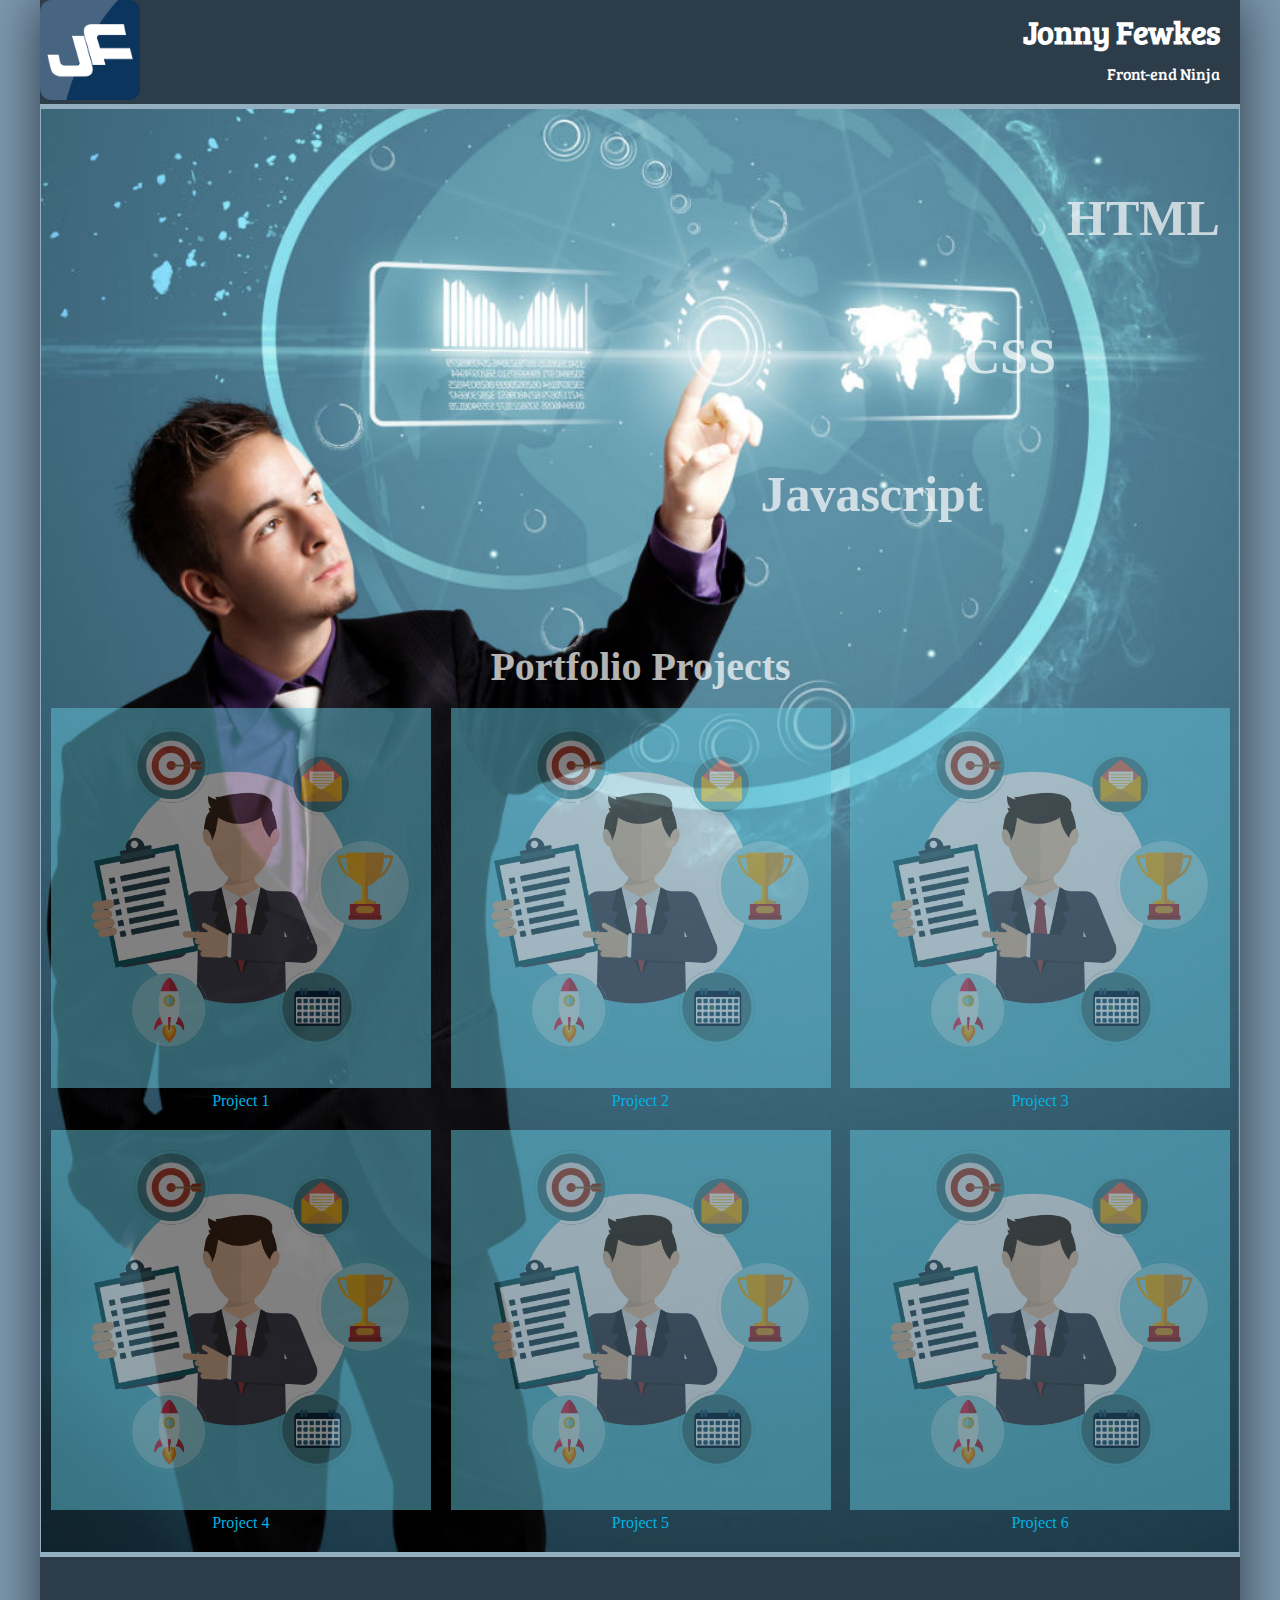
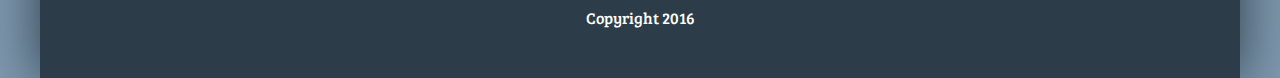
==== index.html @ 89eeee8e "first submission to udacity grader" ====
<!DOCTYPE html>
<html lang="en">
<head>
    <meta charset="UTF-8">
    <title>Title</title>
    <link href="https://fonts.googleapis.com/css?family=Bree+Serif" rel="stylesheet">
    <link href="css/main.css" rel="stylesheet" type="text/css">
    <link href="https://maxcdn.bootstrapcdn.com/font-awesome/4.6.3/css/font-awesome.min.css" rel="stylesheet" integrity="sha384-T8Gy5hrqNKT+hzMclPo118YTQO6cYprQmhrYwIiQ/3axmI1hQomh7Ud2hPOy8SP1" crossorigin="anonymous">
</head>
<body>
<div class="grid">
    <header class="row head">
        <div class="col-2"><img class="logo" src="img/logo.png"></div>
        <div class="col-10 vert">
            <h1 class="rightAlignText name">
                Jonny Fewkes
            </h1>
            <p class="rightAlignText name">Front-end Ninja</p>
        </div>
    </header>
    <section class="mainContent">
        <div class="row">
          <div class="col-7"></div>
          <div class="col-5">
              <h2 class="rightAlignText codeLanguageTop">HTML</h2>
              <h2 class="centerText codeLanguageMiddle">CSS</h2>
              <h2 class="codeLanguageBottom">Javascript</h2>
          </div>
        </div>
        <h3 class="centerText sectionHeading">Portfolio Projects</h3>
        <i class="fa fa-caret-down fa-3x center" aria-hidden="true"></i>
        <div class="row">
            <div class="col-4"><img class="projects" src="img/placeholder.jpeg"><p class="centerText"> <a href="#">Project 1</a></p></div>
            <div class="col-4"><img class="projects" src="img/placeholder.jpeg"><p class="centerText"> <a href="#">Project 2</a></p></div>
            <div class="col-4"><img class="projects" src="img/placeholder.jpeg"><p class="centerText"> <a href="#">Project 3</a></p></div>
        </div>
        <div class="row bottomProjectRow">
            <div class="col-4"><img class="projects" src="img/placeholder.jpeg"><p class="centerText projectTitle"> <a href="#">Project 4</a></p></div>
            <div class="col-4"><img class="projects" src="img/placeholder.jpeg"><p class="centerText projectTitle"> <a href="#">Project 5</a></p></div>
            <div class="col-4"><img class="projects" src="img/placeholder.jpeg"><p class="centerText projectTitle"> <a href="#">Project 6</a></p></div>
        </div>
    </section>
    <footer class="row foot">
        <p class="col-12 centerText">Copyright 2016</p>
    </footer>
</div>
</body>
</html>
---- css/main.css ----
* {
    /*border: 1px solid red !important;*/
}

* {
    -webkit-box-sizing: border-box;
    -moz-box-sizing: border-box;
    -ms-box-sizing: border-box;
    box-sizing: border-box;
    margin: 0;
    padding: 0;
}

a {
    display: block;
    color: #02b3e4;
    text-decoration: inherit; /* no underline */
}

a:hover {
    color: white;
    cursor: pointer;
}

body {
    background: #7d97ad;
    color: #ffffff;
}
.center {
    margin: 0 0 20px 49%;
}
.grid {
    margin: 0 auto;
    max-width: 1200px;
    width: 100%;
    box-shadow: #2d3c49 0px 0px 50px;
}

.row {
    width: 100%;
    margin-bottom: 20px;
    display: flex;
}

.col-1 {
    width: 8.33%;
}

.col-2 {
    width: 16.66%;
}

.col-3 {
    width: 25%;
}

.col-4 {
    width: 33.33%;
}

.col-5 {
    width: 41.66%;
}

.col-6 {
    width: 50%;
}

.col-7 {
    width: 58.33%;
}

.col-8 {
    width: 66.66%;
}

.col-9 {
    width: 75%;
}

.col-10 {
    width: 83.33%;
}

.col-11 {
    width: 91.66%;
}

.col-12 {
    width: 100%;
}

.mainContent {
    background: url("../img/mainContentPic.jpg");
    background-position-y: -90px;
    border-top: 5px solid #94afc0;
    border-left: 1px solid #94afc0;
    border-bottom: 5px solid #94afc0;

    background-size: cover;
}
.name {
    font-family: 'Bree Serif', serif;
    margin-top: 10px;
    margin-right: 20px;
}
h2 {
    font-size: 50px;
    margin: 80px 0;

}

h3 {
    font-size: 40px;
    margin: 40px 0;
}
.projects {
    max-width: 380px;
    margin-left: 10px;
    opacity: .5;
}
.projects:hover {
    opacity: 1;
    cursor: pointer;
}
.projectTitle {
    margin-bottom: 20px;
}
.centerText {
    text-align: center;
}
.rightAlignText {
    text-align: right;
}
.codeLanguageTop {
    margin-right: 20px;
    opacity: .7;
}
.codeLanguageMiddle {
    margin-left: 40px;
    opacity: .7;
}
.codeLanguageBottom {
    margin-left: 20px;
    opacity: .7;
}
.head {
    background-color: #2d3c49;
    margin: 0;
}
.sectionHeading {
 margin-bottom: 0;
    opacity: .7;
}
.bottomProjectRow {
    margin: 0;
}
.foot {
    background-color: #2d3c49;
    font-family: 'Bree Serif', serif;
    padding: 50px 0;
    margin: 0;
}
.logo {
    width: 100px;
}
.fa-caret-down{
    opacity: .7;
}
@media only screen and (max-width: 500px){
    p {
        display: none;
    }
}
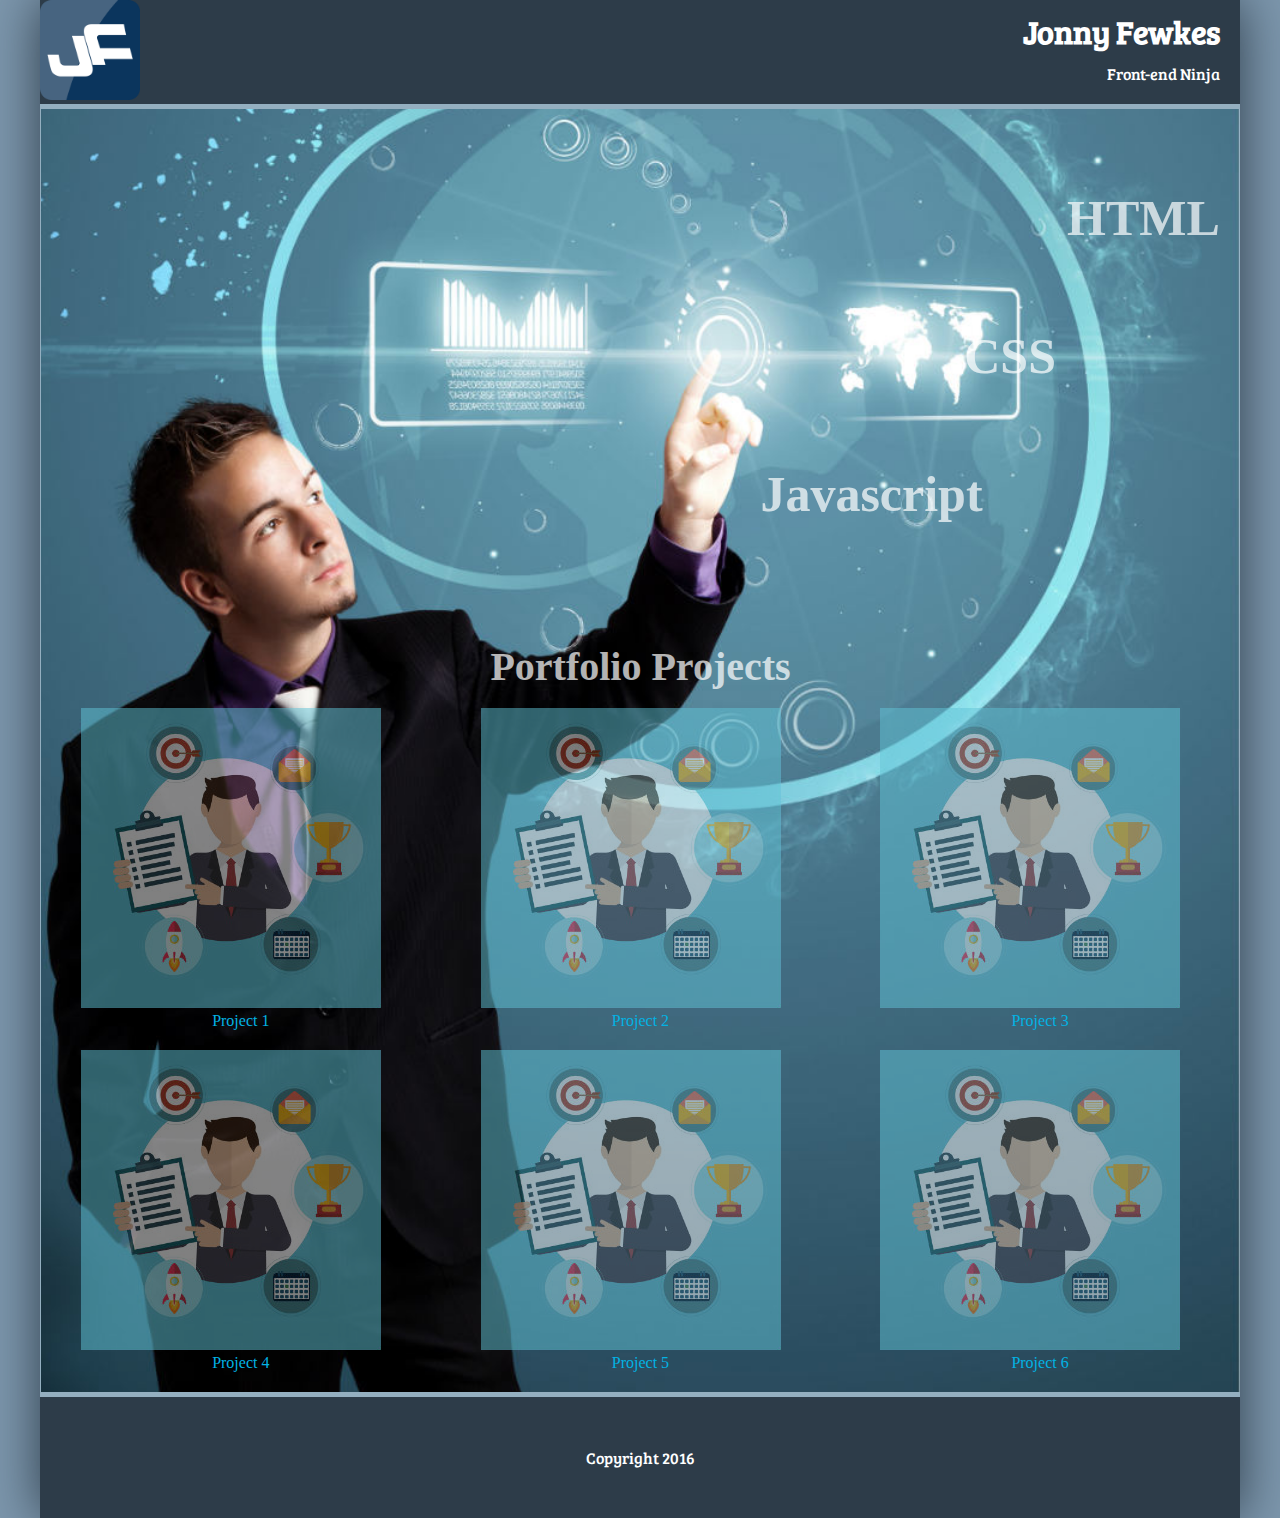
==== commit f2ba7f37: "added more media queries for images, added alt messages, cleaned up code a bit" ====
--- a/index.html
+++ b/index.html
@@ -1,7 +1,8 @@
 <!DOCTYPE html>
 <html lang="en">
 <head>
-    <meta charset="UTF-8">
+    <meta charset="UTF-8" name="viewport">
+
     <title>Title</title>
     <link href="https://fonts.googleapis.com/css?family=Bree+Serif" rel="stylesheet">
     <link href="css/main.css" rel="stylesheet" type="text/css">
@@ -10,7 +11,7 @@
 <body>
 <div class="grid">
     <header class="row head">
-        <div class="col-2"><img class="logo" src="img/logo.png"></div>
+        <div class="col-2"><img class="logo" src="img/logo.png" alt="Contemplative man in suit pointing at a holographic interface"></div>
         <div class="col-10 vert">
             <h1 class="rightAlignText name">
                 Jonny Fewkes
@@ -30,14 +31,15 @@
         <h3 class="centerText sectionHeading">Portfolio Projects</h3>
         <i class="fa fa-caret-down fa-3x center" aria-hidden="true"></i>
         <div class="row">
-            <div class="col-4"><img class="projects" src="img/placeholder.jpeg"><p class="centerText"> <a href="#">Project 1</a></p></div>
-            <div class="col-4"><img class="projects" src="img/placeholder.jpeg"><p class="centerText"> <a href="#">Project 2</a></p></div>
-            <div class="col-4"><img class="projects" src="img/placeholder.jpeg"><p class="centerText"> <a href="#">Project 3</a></p></div>
+
+            <div class="col-4"> <a href="#"><img class="projects" src="img/placeholder.jpg" alt="Man in suit surrounded by apps"><p class="centerText">Project 1</p></a></div>
+            <div class="col-4"> <a href="#"><img class="projects" src="img/placeholder.jpg" alt="Man in suit surrounded by apps"><p class="centerText">Project 2</p></a></div>
+            <div class="col-4"> <a href="#"><img class="projects" src="img/placeholder.jpg" alt="Man in suit surrounded by apps"><p class="centerText">Project 3</p></a></div>
         </div>
         <div class="row bottomProjectRow">
-            <div class="col-4"><img class="projects" src="img/placeholder.jpeg"><p class="centerText projectTitle"> <a href="#">Project 4</a></p></div>
-            <div class="col-4"><img class="projects" src="img/placeholder.jpeg"><p class="centerText projectTitle"> <a href="#">Project 5</a></p></div>
-            <div class="col-4"><img class="projects" src="img/placeholder.jpeg"><p class="centerText projectTitle"> <a href="#">Project 6</a></p></div>
+            <div class="col-4"> <a href="#"><img class="projects" src="img/placeholder.jpg" alt="Man in suit surrounded by apps"><p class="centerText projectTitle">Project 4</p></a></div>
+            <div class="col-4"> <a href="#"><img class="projects" src="img/placeholder.jpg" alt="Man in suit surrounded by apps"><p class="centerText projectTitle">Project 5</p></a></div>
+            <div class="col-4"> <a href="#"><img class="projects" src="img/placeholder.jpg" alt="Man in suit surrounded by apps"><p class="centerText projectTitle">Project 6</p></a></div>
         </div>
     </section>
     <footer class="row foot">
--- a/css/main.css
+++ b/css/main.css
@@ -1,6 +1,4 @@
-* {
-    /*border: 1px solid red !important;*/
-}
+
 
 * {
     -webkit-box-sizing: border-box;
@@ -33,7 +31,7 @@
     margin: 0 auto;
     max-width: 1200px;
     width: 100%;
-    box-shadow: #2d3c49 0px 0px 50px;
+    box-shadow: #2d3c49 0 0 50px;
 }
 
 .row {
@@ -116,7 +114,8 @@
 }
 .projects {
     max-width: 380px;
-    margin-left: 10px;
+    margin-left: 40px;
+
     opacity: .5;
 }
 .projects:hover {
@@ -167,8 +166,30 @@
 .fa-caret-down{
     opacity: .7;
 }
-@media only screen and (max-width: 500px){
+@media only screen and (max-width: 300px){
+    .projects {
+        height: 100px;
+    }
+}
+@media only screen and (min-width: 301px) and (max-width: 610px){
     p {
         display: none;
     }
+    .projects {
+        height: 150px;
+        margin-left: 5px;
+    }
+}
+@media only screen and (min-width: 611px) and (max-width: 940px){
+    .projects {
+        height: 200px;
+        margin-left: 10px;
+    }
+}
+
+@media only screen and (min-width: 941px) and (max-width: 1200px){
+.projects {
+    height: 300px;
+    margin-left: 20px;
+}
 }